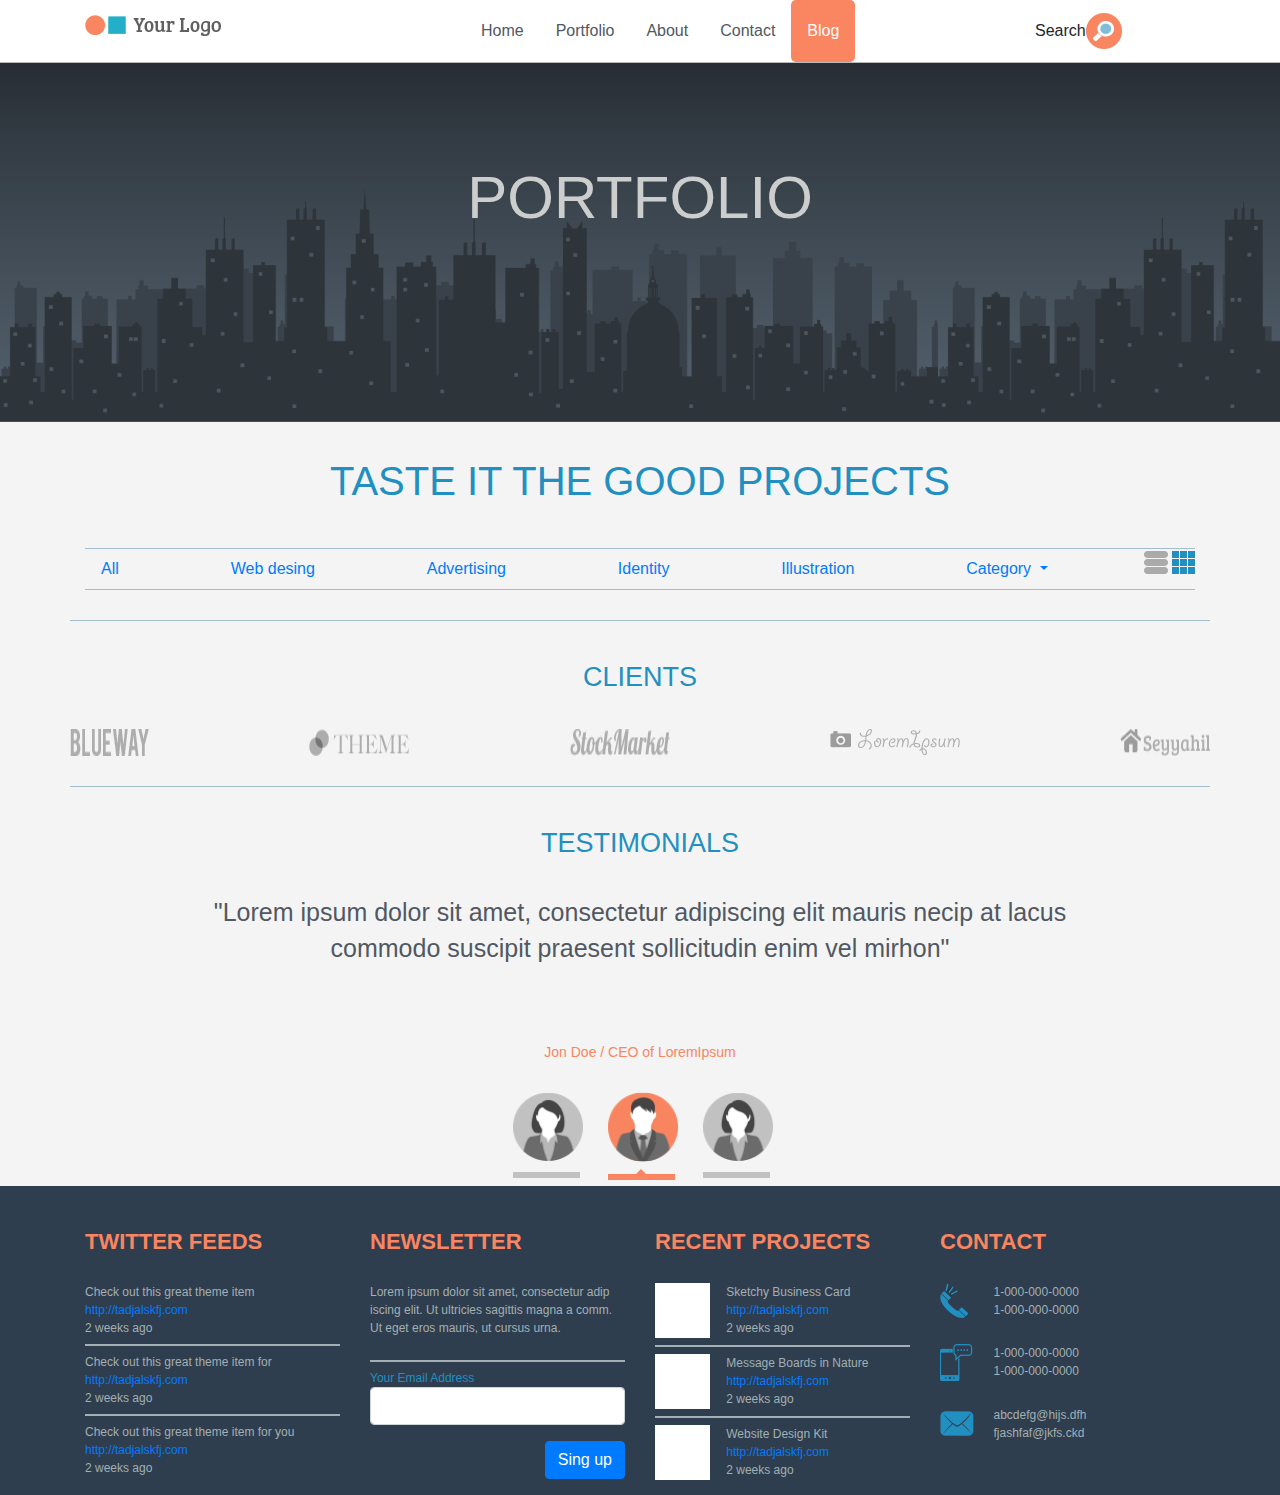
==== portfolio.html @ c5fc741f "add page Portfolio" ====
<!DOCTYPE html>
<html lang="en">
<head>
    <meta charset="UTF-8">
    <meta name="viewport" content="width=device-width, initial-scale=1.0">
    <meta http-equiv="X-UA-Compatible" content="ie=edge">
    <title>Photo portfolio</title>
	<link rel="stylesheet" href="https://stackpath.bootstrapcdn.com/bootstrap/4.4.1/css/bootstrap.min.css" integrity="sha384-Vkoo8x4CGsO3+Hhxv8T/Q5PaXtkKtu6ug5TOeNV6gBiFeWPGFN9MuhOf23Q9Ifjh" crossorigin="anonymous">
	<link rel="stylesheet" href="css/main.css">
	<link rel="stylesheet" href="css/portfolio.css">
    <link rel="stylesheet" href="css/responsive.css">
    
</head>
<body>
    <header class="header">
		<div class="container">
			
			<div class="row menu">
				<div class="col-md-4">
					<img src="img/Logo.png" class="logo" alt="">
				</div>
				<!-- Menu  -->
				<div class="col-md-6">
					<input type="checkbox" />
					<div class="menu__icon">
						<span></span>
						<span></span>
						<span></span>
				  	</div>
					<!-- <button class="collapse navbar-collapse" id="navbarSupportedCntent"></button> -->
					<!-- <button class="navbar-toggler" type="button" data-toggle="collapse" data-target="#navbarSupportedCntent" aria-expanded="false" aria-label="Toggle navigation"></button>
					<span class="navbar-toggler-icon"></span> -->
						<ul class="nav menu__links">
							<li class="nav-item text-link"><a href="index.html" class="nav-link link-padding">Home</a></li>
							<li class="nav-item text-link"><a href="portfolio.html" class="nav-link link-padding">Portfolio</a></li>
							<li class="nav-item text-link"><a href="#" class="nav-link link-padding">About</a></li>
							<li class="nav-item text-link"><a href="#" class="nav-link link-padding">Contact</a></li>
							<li class="nav-item text-link"><a href="#" class="nav-link link-padding" id ="nav-link-btn">Blog</a></li>
						</ul>
						
				</div>

				<div class="col-md-2 d-flex align-items-center">
					<p class="margin-0">
						Search
					</p>
					<img src="img/search.png" alt="">
					
				</div>
			</div>
		</div>
	</header>

	<!-- Section-with-fon -->
	<section class="section-with-fon">
		<div class="container">
			<div class="row justify-content-center align-items-center">
				<h1>PORTFOLIO</h1>
			</div>
		</div>		
    </section>
    
    <!-- Good projects -->
    <section class="section_light">
        <div class="container good-projects">
            <h1 class="caption-color text-uppercase text-center"> Taste it the good projects</h1>

            <!-- <table class="table table-bordered">
                <tr>
                    <td></td>
                    <td>All</td>
                    <td>Web desing</td>
                    <td>Advertising</td>
                    <td>Identity</td>
                    <td>Illustration</td>
                    <td>Category</td>
                    <td>
                        <img src="img/portfolio/burger.png" alt="">
                        <img src="img/portfolio/tile.png" alt="">
                    </td>
                    <td></td>
                </tr>
            </table> -->

            <hr class="offer-hr portfolio-hr">

            <nav class="nav justify-content-between submenu">
                <li class="nav-item"><a href="#" class="nav-link">All</a></li>
                <li class="nav-item"><a href="#" class="nav-link">Web desing</a></li>
                <li class="nav-item"><a href="#" class="nav-link">Advertising</a></li>
                <li class="nav-item"><a href="#" class="nav-link">Identity</a></li>
                <li class="nav-item"><a href="#" class="nav-link">Illustration</a></li>
                <li class="nav-item dropdown">
                    <a href="#" class="nav-link dropdown-toggle" data-toggle="dropdown" role="button" aria-haspopup="true" aria-expanded="false">
                        Category
                    </a>
                    <!-- <div class="dropdown-menu show" x-placement="bottom-start" style="position: absolute; transform: translate3d(0px, 42px, 0px); top: 0px; left: 0px; will-change: transform;"> -->
                    <div class="dropdown-menu">
                        <a href="#" class="dropdown-item">Lorem</a>
                        <a href="#" class="dropdown-item">Ipsum</a>
                        <a href="#" class="dropdown-item">Dolar</a>
                        <a href="#" class="dropdown-item">Sit Amet</a>
                        <a href="#" class="dropdown-item">Kullar</a>
                    </div>
                </li>
                <li class="nav-item">
                    <img src="img/portfolio/burger.png" alt="">
                    <img src="img/portfolio/tile.png" alt="">
                </li>
            </nav>
            <hr class="offer-hr portfolio-hr">
        </div>
    </section>

    <!-- Testimonials Section  -->
	<section class="section_light">
		<div class="container">
            <div class="row">
                <hr class="offer-hr">
            </div>            

			<div class="row justify-content-center">
				<div class="col-md-12 text-center">
					<h1 class="text-uppercase testimonials-h2 caption-color ">Clients</h1>
				</div>				
			</div>

			<div class="row justify-content-between">		
				<img src="img/clients/blueway.png" alt="logo blueway">
				<img src="img/clients/theme.png" alt="logo theme">
				<img src="img/clients/stock-market.png" alt="logo stock-market">
				<img src="img/clients/lorem-ipsum.png" alt="logo lorem-ipsum">
				<img src="img/clients/seyyahil.png" alt="logo seyyahil">
            </div>
            
            <div class="row">
                <hr class="offer-hr">
            </div>
			
			<div class="row justify-content-center">
				<div class="col-md-10 text-center">
					<h2 class="caption-color testimonials-h2 text-uppercase">Testimonials</h2>
				<p class="text-color testimonials-text">
					"Lorem ipsum dolor sit amet, consectetur adipiscing elit mauris necip 
at lacus commodo suscipit praesent sollicitudin enim vel mirhon"
				</p>
				</div>				
			</div>

			<div class="row justify-content-center">
				<div class="col-md-3 text-center">
					<p class="testimonials-humans-text">Jon Doe / CEO of LoremIpsum</p>

					<div class="row justify-content-center">
						<div class="col-md-4 text-center">
							<img src="img/human01.png" alt="img-recall" class="testimonials-img">
							<img src="img/Rectangle.png" alt="" class="rectangle">
						</div>
						<div class="col-md-4">
							<img src="img/human02-active.png" alt="img-recall" class="testimonials-img">
							<img src="img/Rectangle-active.png" alt="" class="rectangle">
						</div>
						<div class="col-md-4">
							<img src="img/human03.png" alt="img-recall" class="testimonials-img">
							<img src="img/Rectangle.png" alt="" class="rectangle">
						</div>
					</div>
				</div>
			</div>
			
		</div>
	</section>

    <!-- Footer Section  -->
	<footer class="section_dark">	
		<div class="container">
			<div class="row">
				
				<!-- First column -->
				<div class="col-md-3">
					<div class="row">
						<h2 class="footer-caption-text">Twitter FEEDs</h2>
					</div>
					<div class="row ">
						<div class="col-md-12">
							<p class="footer-text">Check out this great theme item</p> 
							<p class="footer-text footer-text_blue"> <a href="http://tadjalskfj.com">
								http://tadjalskfj.com
							</a></p> 
							<p class="footer-text">2 weeks ago</p>
						</div>							
					</div>
					<div class="row">
						<hr class="footer-hr">
					</div>
					<div class="row">
						<div class="col-md-12">
							<p class="footer-text">Check out this great theme item for</p> 
							<p class="footer-text footer-text_blue"> <a href="http://tadjalskfj.com">
								http://tadjalskfj.com
							</a></p> 
							<p class="footer-text">2 weeks ago</p>
						</div>
					</div>
					<div class="row">
						<hr class="footer-hr">
					</div>
					<div class="row">
						<div class="col-md-12">
							<p class="footer-text">Check out this great theme item for you</p> 
							<p class="footer-text footer-text_blue"> <a href="http://tadjalskfj.com">
								http://tadjalskfj.com
							</a></p> 
							<p class="footer-text">2 weeks ago</p>
						</div>
					</div>
				</div>

				<!-- Second column -->
				<div class="col-md-3">
					<div class="row">
						<h2 class="footer-caption-text">NEWSLETTER</h2>
					</div>
					<div class="row ">
						<div class="col-md-12">
							<p class="footer-text footer-text_height">Lorem ipsum dolor sit amet, consectetur adip
								iscing elit. Ut ultricies sagittis magna a comm. 
								Ut eget eros mauris, ut cursus urna.
							</p>
						</div>
							
					</div>
					<div class="row">
						<hr class="footer-hr">
					</div>
					<div class="row">
						<div class="col-md-12">
							<p class="footer-text footer-text_blue">Your Email Address</p> 
						<form action="#">
							<p><input type="email" class="form-control"></p>
							<p class="text-right"><button type="submit" class="btn btn-primary text-right">Sing up</button></p>
						</form>
						</div>
						
					</div>
					
				</div>

				<!-- Third column -->
				<div class="col-md-3">
					<div class="row">
						<h2 class="footer-caption-text">recent projects</h2>
					</div>
					<div class="row ">
						<div class="col-md-3 "> 
							<div class="square"></div>
						</div>
						<div class="col-md-9">
							<p class="footer-text">Sketchy Business Card</p>
							<p class="footer-text footer-text_blue"> <a href="http://tadjalskfj.com">
								http://tadjalskfj.com
							</a></p> 
							<p class="footer-text">2 weeks ago</p>
						</div>
					</div>
					<div class="row">
						<hr class="footer-hr">
					</div>
					<div class="row">
						<div class="col-md-3"> 
							<div class="square"></div>
						</div>
						<div class="col-md-9">
							<p class="footer-text">Message Boards in Nature</p>
							<p class="footer-text footer-text_blue"> <a href="http://tadjalskfj.com">
								http://tadjalskfj.com
							</a></p> 
							<p class="footer-text">2 weeks ago</p>
						</div>
					</div>
					<div class="row">
						<hr class="footer-hr">
					</div>
					<div class="row">
						<div class="col-md-3"> 
							<div class="square"></div>
						</div>
						<div class="col-md-9">
							<p class="footer-text">Website Design Kit</p>
							<p class="footer-text footer-text_blue"> <a href="http://tadjalskfj.com">
								http://tadjalskfj.com
							</a></p> 
							<p class="footer-text">2 weeks ago</p>
						</div>
					</div>
				</div>

				<!-- The fourth column -->
				<div class="col-md-3">
					<div class="row">
						<h2 class="footer-caption-text">Contact</h2>
					</div>
					<div class="row row-indent">
						<div class="col-md-2 d-flex align-items-center">
							<img src="img/Contact01.png" alt="" width="35">
						</div>						
						<div class="col-md-10">
							<p class="footer-contact-text">1-000-000-0000</p>
							<p class="footer-contact-text">1-000-000-0000</p>
						</div>
					</div>

					<div class="row row-indent">
						<div class="col-md-2 d-flex align-items-center">
							<img src="img/Contact02.png" alt="">
						</div>						
						<div class="col-md-10">
							<p class="footer-contact-text">1-000-000-0000</p>
							<p class="footer-contact-text">1-000-000-0000</p>
						</div>
					</div>

					<div class="row">
						<div class="col-md-2 d-flex align-items-center">
							<img src="img/Contact03.png" alt="">
						</div>						
						<div class="col-md-10">
							<p class="footer-contact-text">abcdefg@hijs.dfh</p>
							<p class="footer-contact-text">fjashfaf@jkfs.ckd</p>
						</div>
					</div>
				</div>

			</div>
		</div> <!-- container -->
    </footer>
    
    <!-- bootstrap wiht JavaScript -->
    <script src="https://code.jquery.com/jquery-3.2.1.slim.min.js" integrity="sha384-KJ3o2DKtIkvYIK3UENzmM7KCkRr/rE9/Qpg6aAZGJwFDMVNA/GpGFF93hXpG5KkN" crossorigin="anonymous"></script>
    <script src="https://cdnjs.cloudflare.com/ajax/libs/popper.js/1.12.9/umd/popper.min.js" integrity="sha384-ApNbgh9B+Y1QKtv3Rn7W3mgPxhU9K/ScQsAP7hUibX39j7fakFPskvXusvfa0b4Q" crossorigin="anonymous"></script>
    <script src="https://maxcdn.bootstrapcdn.com/bootstrap/4.0.0/js/bootstrap.min.js" integrity="sha384-JZR6Spejh4U02d8jOt6vLEHfe/JQGiRRSQQxSfFWpi1MquVdAyjUar5+76PVCmYl" crossorigin="anonymous"></script>
</body>
</html>
---- css/main.css ----
body {
	font-family: 'Myriad Pro', Arial;
}

.section_light {
	background-color: #f4f4f4;
}

/*-----Section header------*/
/* .menu {
	padding-top: 15px;
	padding-bottom: 15px;
} */

.logo {
	margin-top: 15px;
}


/* .header-fon {
	;
	
} */

.text-link a{
	color: #515862;
	/*font-size: 14px;*/
}

.link-padding {
	padding-top: 1.2rem;
	padding-bottom: 1.2rem;
}

.text-link a:hover {
	font-weight: bold;
	color: white;
	background: url('../img/br-link.png') no-repeat 0% 100%, 
		url('../img/br-link-rec.png') no-repeat 0% 100%;
}

#nav-link-btn {
	color: #fff;
	/* width: 65px;
	height: 26px;  */
	/* text-transform: uppercase; */
	background: #f98561; 
    border-radius: 5px; /*Скругляем уголки */
    /* margin-top: 10px; */
}

p.margin-0 {
	margin: 0;
}

 /* Haburger - menu  */
.menu__icon, input {
    display: none; 
}
/* --- Section-with-fon ------ */
.section-with-fon {
	padding-top: 100px;
	padding-bottom: 180px;
	background: url('../img/header-fon.png');
	background-size: contain;
	color: #cccece;
	line-height: 1.2;
	/* height: 100vh; */
	/* height: 490; */
}

.section-with-fon h1 {
	font-size: 60px;
	text-align: center;
  }
  
  .section-with-fon__text {
	font-size: 14px;
	text-align: center;
	padding: 10px 100px;
  }
  
a.button {
	font-size: 20px;
	color: #ffebca;
	line-height: 1.5;
	text-align: center;
	width: 243px;
	height: 50px;
	text-transform: uppercase;
	background: #f98561; 
    padding: 0.5rem 2.5rem; /* Поля вокруг текста */
    text-transform: uppercase;
	text-decoration: none; /* Убираем подчёркивание */
    border-radius: 5px; /* Скругляем уголки */
    margin-top: 25px; 
  }

  /* ---- Services section ----- */
.third-section {
	color: #515862;
  }

  .third-section a.button {
	font-size: 20px;
	color: #fff;
	line-height: 1;
	text-align: center;
	width:180px;
	height: 35px;
	text-transform: uppercase;
	background: #2190c1; 
    padding: 0.5rem 0.5rem; /* Поля вокруг текста */
    text-transform: uppercase;
	text-decoration: none; /* Убираем подчёркивание */
    border-radius: 5px; /* Скругляем уголки */
    margin-top: -20px; 
  }

  .icon-img {
	/* background-image: url("../img/icon_web-design.png"); */
	width: 118px;
	height: 118px;
	display: block;
	margin: 0 auto;
	margin-top: 47px;
	margin-bottom: 27px;
  }
  
  .third-section__subtitle {
	
  	font-size: 17px;
	font-weight: bold;
	text-align: center;

  }
  .third-section__text {
	font-size: 11px;
	padding: 0 20px;
	text-align: center;
	margin-bottom: 36px;
  }
  
  .third-section__text a {
	text-decoration: none;
  }

  /*----- The portfolio section ----*/
.portfolio-section {
	background-color: #2e3e4f;
}

.portfolio-section .first-row {
	padding-top: 55px;
	/* display: flex; */
	align-items: center;
	margin-bottom: 70px;
}

.portfolio-section__h2 {
	color: #f98561;
	font-size: 30px;
}

.portfolio-section a.button {
	font-size: 20px;
	color: #fff;
	line-height: 1;
	text-align: center;
	width: 180px;
	height: 35px;
	background: #2190c1; 
    padding: 0.5rem 0.5rem; /* Поля вокруг текста */
    text-transform: capitalize;
	text-decoration: none; /* Убираем подчёркивание */
	border-radius: 5px;
}

.portfolio-section__img {
	background: url('../img/icon_camera.png');
	background-size: contain;
	border: 10px solid white;
	width: 260px;
	height: 200px;
}

.portfolio-section__img_video{
	background: url('../img/icon_video.png') no-repeat;
	background-size: cover;
}

.portfolio-section__h3 {
	color: #f98561;
	font-size: 17px;
	margin-top: 20px;
}

.portfolio-section__text {
	color: #bcbcbc;
	font-size: 11px;
	margin-bottom: 75px;
}

/* -----  Offer Section ----- */
.caption-color {
	color: #2190c1; /* h*/
}

.text-color {
	color: #515862; /* p */
}

.offer-h1 {
	margin-top: 40px;
	font-size: 40px;
}

.offer-text {
	font-size: 12px;
	margin-bottom: 40px;
}

.offer-col-h3 {
	font-size: 17px;
}

.offer-col-p {
	font-size: 11px;
	text-align: justify;
}

.details {
	font-size: 14px;
}

.offer-hr {
	margin: 30px 0 40px 0;
	background-color: #b2d5e4;
	width: 100%;
}

.testimonials-h2 {
	font-size: 27px;
	margin-bottom: 35px;
	
}

.testimonials-text {
	font-size: 25px;
	line-height: 1.44;
  }

  .testimonials-humans-text {
	color: #f98561;
	font-size: 14px;
	margin-top: 60px;
	margin-bottom: 29px;
  }

  .testimonials-img {
	width: 70px;
	height: 70px;
  }

/* ---- Footer ----- */
.section_dark {
	background: #2e3e4f;
}

.row-indent {
	margin-bottom: 25px;
}

.footer-caption-text {
	color: #f98561;
	font-size: 22px;
	text-transform: uppercase;
	font-weight: bold;
	margin: 43px 0px 27px 15px;
}

.footer-text {
	color: #a3afb2;
	font-size: 12px;
	margin-bottom: 0px;
}

.footer-text_height {
	height: 70px;
}

.footer-text_blue {
	color: #2190c1;
}

.footer-hr {
	border: 0.5px solid #a3afb2;
	width: 100%;
	margin: 7px 15px 7px 15px;
}

.square {
	width: 55px;
	height: 55px;
	background-color: #fff;
	box-sizing: border-box;
}

.footer-contact-text {
	color: #a3afb2;
	font-size: 12px;
	margin-bottom: 0px;
    text-indent: 6px;
}

/*---------------*/
---- css/portfolio.css ----
.good-projects h1 {
    /* msargin: 0; */
    padding: 35px 0;
    text-transform: uppercase;
}

.portfolio-hr {
    margin: 0;
}

/* .submenu > li ::after{
    content: '|';
    margin-right: 10px;
} */
---- css/responsive.css ----
/*------ Adaptiv -------*/
@media screen and (max-width: 999px){
    /* Haburger menu */
    .menu__icon {
        /* display: none; */
        width: 40px;
        height: 35px;
        position: relative;
        cursor: pointer;
    }

    input {
        display: flex;
        width: 35px;
        height: 35px;
        top: 20px;
        position: absolute;
        cursor: pointer;
        opacity: 0;
        z-index: 2;
    }

    .menu__icon span {
        display: block;
        position: absolute;
        height: 2px;
        width: 100%;
        background: #333333;
        border-radius: 4px;
        opacity: 1;
        left: 0;
        transform: rotate(0deg);
        transition: .25s ease-in-out;
    }

    .menu__icon span:nth-child(1) {
        top: 10px;
    }

    .menu__icon span:nth-child(2) {
        top: 20px;
    }

    .menu__icon span:nth-child(3) {
        top: 30px;
    }
   
    .menu__icon{
		display: inline-block;
	  }
    
   

    input:checked span {
        opacity: 1;
        transform: rotate(45deg) translate(-3px, -1px);
        background: #36383F;
    }
    
    input:checked span:nth-last-child(3) {
        opacity: 0;
        transform: rotate(0deg) scale(0.2, 0.2);
    }
    
    input:checked span:nth-last-child(2) {
        transform: rotate(-45deg) translate(0, -1px);
    }
	/* .menu__links {
		position: fixed;
		display: block;
		top: 0;
		right: 0;
		left: 0;
		margin-top: 52px;
		background-color: rgba(0, 0, 0, 0.8);
		z-index: 1000;
		overflow: auto;
	} */
	.menu__links {
		display: block;
		position: fixed;
		visibility: hidden;
		top: 0;
		left: -100%;
		width: 300px;
		height: 100%;
		margin: 0;
		padding: 80px 0;
		list-style: none;
		text-align: center;
		background-color: #ECEFF1;
		box-shadow: 1px 0px 6px rgba(0, 0, 0, .2);
		transition-duration: .25s;
	}
	
	.menu__links a {
		display: block;
		padding: 10px 0;
		text-align: center;
		color: #ffffff;
	}
}
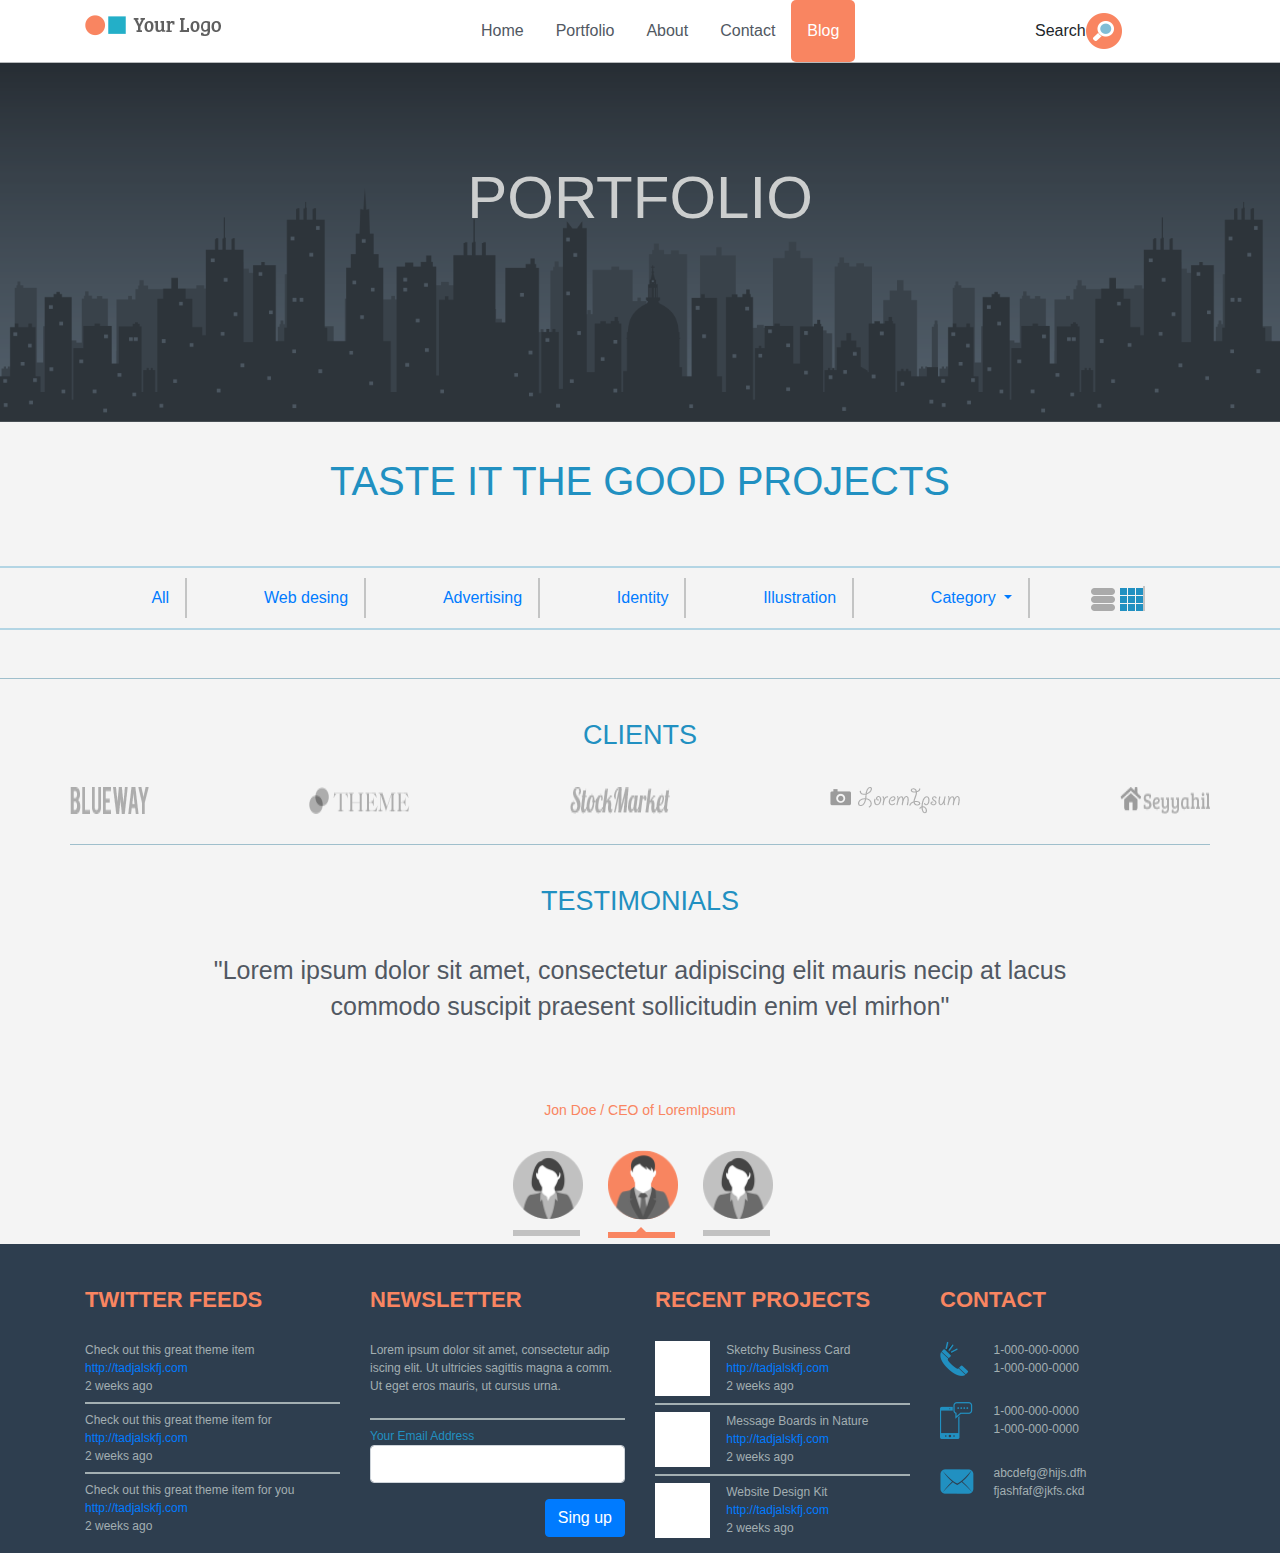
==== commit 6ea3b213: "page-proofs submenu" ====
--- a/portfolio.html
+++ b/portfolio.html
@@ -63,62 +63,48 @@
     
     <!-- Good projects -->
     <section class="section_light">
-        <div class="container good-projects">
-            <h1 class="caption-color text-uppercase text-center"> Taste it the good projects</h1>
-
-            <!-- <table class="table table-bordered">
-                <tr>
-                    <td></td>
-                    <td>All</td>
-                    <td>Web desing</td>
-                    <td>Advertising</td>
-                    <td>Identity</td>
-                    <td>Illustration</td>
-                    <td>Category</td>
-                    <td>
-                        <img src="img/portfolio/burger.png" alt="">
-                        <img src="img/portfolio/tile.png" alt="">
-                    </td>
-                    <td></td>
-                </tr>
-            </table> -->
-
-            <hr class="offer-hr portfolio-hr">
-
-            <nav class="nav justify-content-between submenu">
-                <li class="nav-item"><a href="#" class="nav-link">All</a></li>
-                <li class="nav-item"><a href="#" class="nav-link">Web desing</a></li>
-                <li class="nav-item"><a href="#" class="nav-link">Advertising</a></li>
-                <li class="nav-item"><a href="#" class="nav-link">Identity</a></li>
-                <li class="nav-item"><a href="#" class="nav-link">Illustration</a></li>
-                <li class="nav-item dropdown">
-                    <a href="#" class="nav-link dropdown-toggle" data-toggle="dropdown" role="button" aria-haspopup="true" aria-expanded="false">
-                        Category
-                    </a>
-                    <!-- <div class="dropdown-menu show" x-placement="bottom-start" style="position: absolute; transform: translate3d(0px, 42px, 0px); top: 0px; left: 0px; will-change: transform;"> -->
-                    <div class="dropdown-menu">
-                        <a href="#" class="dropdown-item">Lorem</a>
-                        <a href="#" class="dropdown-item">Ipsum</a>
-                        <a href="#" class="dropdown-item">Dolar</a>
-                        <a href="#" class="dropdown-item">Sit Amet</a>
-                        <a href="#" class="dropdown-item">Kullar</a>
-                    </div>
-                </li>
-                <li class="nav-item">
-                    <img src="img/portfolio/burger.png" alt="">
-                    <img src="img/portfolio/tile.png" alt="">
-                </li>
-            </nav>
-            <hr class="offer-hr portfolio-hr">
-        </div>
+		<div class="row">
+			<div class="container good-projects">
+				<h1 class="caption-color text-uppercase text-center"> Taste it the good projects</h1>
+		</div>
+		
+		<div class="portfolio-hr bottom">	</div>
+	<div class="container">
+		<nav class="nav justify-content-around submenu align-items-center">
+			<li class="nav-item"><a href="#" class="nav-link">All</a></li>
+			<li class="nav-item"><a href="#" class="nav-link">Web desing</a></li>
+			<li class="nav-item"><a href="#" class="nav-link">Advertising</a></li>
+			<li class="nav-item"><a href="#" class="nav-link">Identity</a></li>
+			<li class="nav-item"><a href="#" class="nav-link">Illustration</a></li>
+			<li class="nav-item dropdown">
+				<a href="#" class="nav-link dropdown-toggle" data-toggle="dropdown" role="button" aria-haspopup="true" aria-expanded="false">
+					Category
+				</a>
+				<!-- <div class="dropdown-menu show" x-placement="bottom-start" style="position: absolute; transform: translate3d(0px, 42px, 0px); top: 0px; left: 0px; will-change: transform;"> -->
+				<div class="dropdown-menu">
+					<a href="#" class="dropdown-item">Lorem</a>
+					<a href="#" class="dropdown-item">Ipsum</a>
+					<a href="#" class="dropdown-item">Dolar</a>
+					<a href="#" class="dropdown-item">Sit Amet</a>
+					<a href="#" class="dropdown-item">Kullar</a>
+				</div>
+			</li>
+			<li class="nav-item">
+				<img src="img/portfolio/burger.png" alt="">
+				<img src="img/portfolio/tile.png" alt="">
+			</li>
+		</nav>
+	</div>	
+	<div class="portfolio-hr top">	</div>
+       
     </section>
 
     <!-- Testimonials Section  -->
 	<section class="section_light">
-		<div class="container">
-            <div class="row">
-                <hr class="offer-hr">
-            </div>            
+		<div class="row">
+			<hr class="offer-hr">
+		</div> 
+		<div class="container">           
 
 			<div class="row justify-content-center">
 				<div class="col-md-12 text-center">
--- a/css/portfolio.css
+++ b/css/portfolio.css
@@ -5,10 +5,22 @@
 }
 
 .portfolio-hr {
+   width: 100%;
+    height: 20px;
     margin: 0;
 }
 
-/* .submenu > li ::after{
-    content: '|';
-    margin-right: 10px;
-} */+.portfolio-hr.bottom {
+    border-bottom: 2px solid #b3d5e4;
+}
+
+.portfolio-hr.top {
+    border-top: 2px solid #b3d5e4;
+}
+.submenu {
+    margin: 10px 20px;   
+} 
+
+.submenu > li {
+    border-right: 2px solid #c3c4c4;
+}